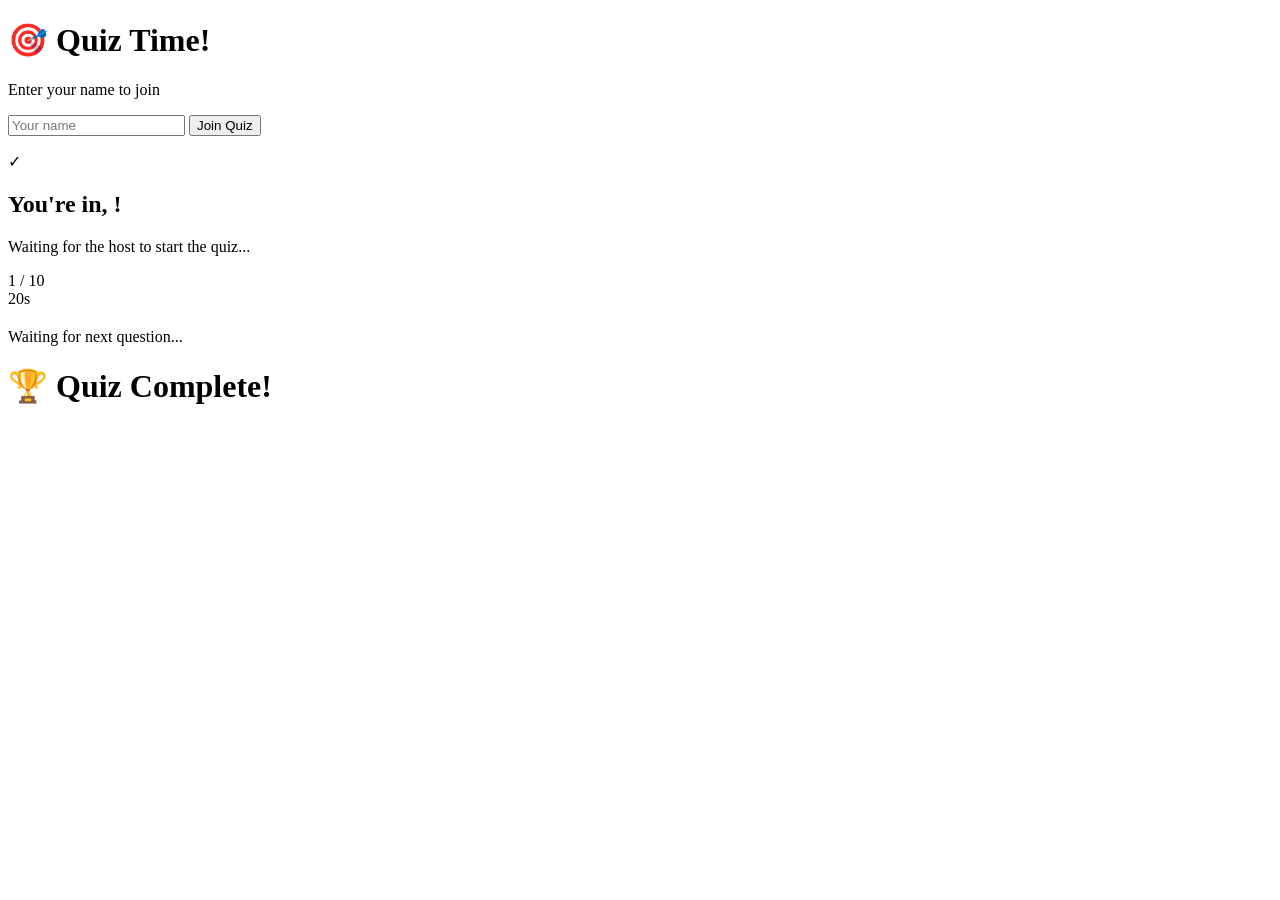
==== public/student.html @ cc94d0e2 "Fix WebSocket protocol: use wss:// on HTTPS (Render compatibility)" ====
<!DOCTYPE html>
<html lang="en">
<head>
  <meta charset="UTF-8">
  <meta name="viewport" content="width=device-width, initial-scale=1.0, user-scalable=no">
  <title>Join Quiz</title>
  <link rel="stylesheet" href="styles.css">
</head>
<body class="student-body">
  <div id="app" class="student-app">
    <!-- LOGIN SCREEN -->
    <div id="login-screen" class="screen active">
      <div class="login-container">
        <div class="login-header">
          <h1>🎯 Quiz Time!</h1>
          <p>Enter your name to join</p>
        </div>
        <form id="join-form" class="login-form">
          <input
            type="text"
            id="player-name"
            placeholder="Your name"
            maxlength="20"
            autocomplete="off"
            required
            aria-label="Your display name"
          />
          <button type="submit" class="btn btn-primary btn-large">Join Quiz</button>
        </form>
        <p id="login-error" class="error-text"></p>
      </div>
    </div>

    <!-- WAITING SCREEN -->
    <div id="waiting-screen" class="screen">
      <div class="waiting-container">
        <div class="waiting-icon">✓</div>
        <h2>You're in, <span id="display-name"></span>!</h2>
        <p class="waiting-text">Waiting for the host to start the quiz...</p>
        <div class="pulse-dot"></div>
      </div>
    </div>

    <!-- QUESTION SCREEN -->
    <div id="student-question-screen" class="screen">
      <div class="student-question-header">
        <div class="student-progress">
          <span id="sq-current">1</span> / <span id="sq-total">10</span>
        </div>
        <div class="student-timer" id="student-timer">
          <span id="student-timer-value">20</span>s
        </div>
      </div>
      <div class="student-question-text">
        <h2 id="student-question"></h2>
      </div>
      <div id="student-options" class="student-options"></div>
    </div>

    <!-- ANSWER FEEDBACK SCREEN -->
    <div id="feedback-screen" class="screen">
      <div class="feedback-container">
        <div id="feedback-icon" class="feedback-icon"></div>
        <h2 id="feedback-text"></h2>
        <p id="feedback-score"></p>
        <div id="feedback-correct-answer" class="feedback-correct-answer"></div>
        <p class="waiting-text" id="feedback-waiting">Waiting for next question...</p>
      </div>
    </div>

    <!-- FINAL SCORE SCREEN -->
    <div id="student-final-screen" class="screen">
      <div class="final-score-container">
        <h1>🏆 Quiz Complete!</h1>
        <div id="student-rank" class="student-rank"></div>
        <div id="student-final-score" class="student-final-score"></div>
        <div id="student-stats" class="student-stats"></div>
      </div>
    </div>
  </div>

  <script>
    let ws;
    let playerId = null;
    let playerName = '';
    let timerInterval = null;
    let selectedAnswer = null;

    function showScreen(id) {
      document.querySelectorAll('.screen').forEach(s => s.classList.remove('active'));
      document.getElementById(id).classList.add('active');
    }

    // Join form
    document.getElementById('join-form').addEventListener('submit', (e) => {
      e.preventDefault();
      playerName = document.getElementById('player-name').value.trim();
      if (!playerName) return;

      connectWebSocket();
    });

    function connectWebSocket() {
      const protocol = window.location.protocol === 'https:' ? 'wss:' : 'ws:';
      ws = new WebSocket(`${protocol}//${window.location.host}`);

      ws.onopen = () => {
        ws.send(JSON.stringify({
          type: 'player-join',
          name: playerName,
          playerId: playerId,
        }));
      };

      ws.onmessage = (event) => {
        const data = JSON.parse(event.data);

        switch (data.type) {
          case 'join-confirmed':
            playerId = data.playerId;
            document.getElementById('display-name').textContent = playerName;
            if (data.gameStatus === 'waiting') {
              showScreen('waiting-screen');
            }
            break;

          case 'quiz-started':
            showScreen('waiting-screen');
            break;

          case 'question':
            showQuestion(data);
            break;

          case 'answer-confirmed':
            showFeedback(data);
            break;

          case 'question-results':
            showCorrectAnswer(data);
            break;

          case 'quiz-finished':
            showFinalScore(data.rankings);
            break;

          case 'quiz-reset':
            showScreen('waiting-screen');
            break;
        }
      };

      ws.onclose = () => {
        // Attempt reconnect after 2 seconds
        setTimeout(() => {
          if (playerId) connectWebSocket();
        }, 2000);
      };
    }

    function showQuestion(data) {
      showScreen('student-question-screen');
      selectedAnswer = null;

      document.getElementById('sq-current').textContent = data.questionIndex + 1;
      document.getElementById('sq-total').textContent = data.totalQuestions;
      document.getElementById('student-question').textContent = data.question;

      const colors = ['opt-red', 'opt-blue', 'opt-yellow', 'opt-green'];
      const shapes = ['▲', '◆', '●', '■'];
      const optionsEl = document.getElementById('student-options');
      optionsEl.innerHTML = data.options.map((opt, i) =>
        `<button class="student-option-btn ${colors[i]}" data-index="${i}" aria-label="Option ${i + 1}: ${opt}">
          <span class="option-shape">${shapes[i]}</span>
          <span>${escapeHtml(opt)}</span>
        </button>`
      ).join('');

      // Add click handlers
      optionsEl.querySelectorAll('.student-option-btn').forEach(btn => {
        btn.addEventListener('click', () => submitAnswer(parseInt(btn.dataset.index)));
      });

      // Start timer
      startTimer(data.timeLimit);
    }

    function startTimer(seconds) {
      clearInterval(timerInterval);
      let remaining = seconds;
      const timerEl = document.getElementById('student-timer-value');
      timerEl.textContent = Math.ceil(remaining);

      timerInterval = setInterval(() => {
        remaining -= 0.1;
        if (remaining <= 0) {
          remaining = 0;
          clearInterval(timerInterval);
          // Auto-submit no answer if time runs out
          if (selectedAnswer === null) {
            showFeedback({ correct: false, score: 0, totalScore: 0 });
          }
        }
        timerEl.textContent = Math.ceil(remaining);
        // Visual urgency
        if (remaining <= 5) {
          document.getElementById('student-timer').classList.add('urgent');
        } else {
          document.getElementById('student-timer').classList.remove('urgent');
        }
      }, 100);
    }

    function submitAnswer(index) {
      if (selectedAnswer !== null) return;
      selectedAnswer = index;

      // Highlight selected
      const buttons = document.querySelectorAll('.student-option-btn');
      buttons.forEach(btn => {
        btn.disabled = true;
        if (parseInt(btn.dataset.index) === index) {
          btn.classList.add('selected');
        }
      });

      clearInterval(timerInterval);
      ws.send(JSON.stringify({ type: 'submit-answer', answer: index }));
    }

    function showFeedback(data) {
      showScreen('feedback-screen');
      clearInterval(timerInterval);

      const icon = document.getElementById('feedback-icon');
      const text = document.getElementById('feedback-text');
      const score = document.getElementById('feedback-score');

      if (data.correct) {
        icon.textContent = '✓';
        icon.className = 'feedback-icon correct';
        text.textContent = 'Correct!';
        score.textContent = `+${data.score} points`;
      } else {
        icon.textContent = '✗';
        icon.className = 'feedback-icon wrong';
        text.textContent = 'Not quite!';
        score.textContent = `Total: ${data.totalScore} points`;
      }
    }

    function showCorrectAnswer(data) {
      showScreen('feedback-screen');
      clearInterval(timerInterval);

      // Show the correct answer
      const correctEl = document.getElementById('feedback-correct-answer');
      const colors = ['opt-red', 'opt-blue', 'opt-yellow', 'opt-green'];
      const correctOption = data.options[data.correctAnswer];
      correctEl.innerHTML = `
        <div class="correct-answer-reveal">
          <p class="correct-answer-label">Correct Answer:</p>
          <div class="correct-answer-option ${colors[data.correctAnswer]}">
            ${escapeHtml(correctOption)}
          </div>
        </div>
      `;

      // Hide the waiting text since answer is revealed
      document.getElementById('feedback-waiting').textContent = 'Get ready for the next question...';
    }

    function showFinalScore(rankings) {
      showScreen('student-final-screen');
      clearInterval(timerInterval);

      const myRank = rankings.findIndex(r => r.id === playerId) + 1;
      const myData = rankings.find(r => r.id === playerId);

      document.getElementById('student-rank').innerHTML = myRank <= 3
        ? `<span class="big-rank">${['🥇', '🥈', '🥉'][myRank - 1]}</span><p>#${myRank} Place</p>`
        : `<span class="big-rank">#${myRank}</span><p>out of ${rankings.length} players</p>`;

      document.getElementById('student-final-score').innerHTML = myData
        ? `<div class="score-big">${myData.score}</div><p>points</p>`
        : '';

      document.getElementById('student-stats').innerHTML = myData
        ? `<p>${myData.correctAnswers} correct answers</p>`
        : '';
    }

    function escapeHtml(text) {
      const div = document.createElement('div');
      div.textContent = text;
      return div.innerHTML;
    }
  </script>
</body>
</html>
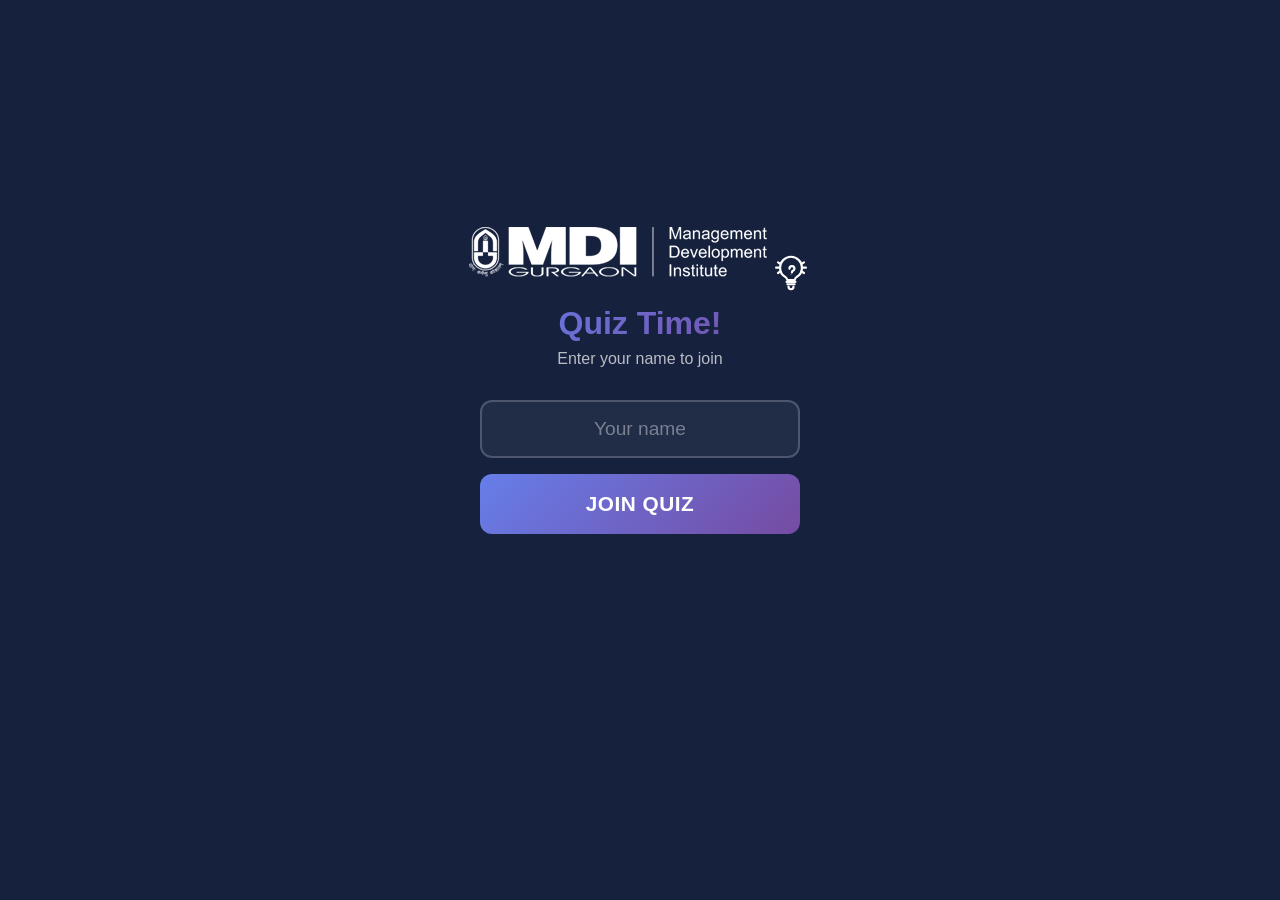
==== commit 59d15060: "Add MDI Gurgaon branding: logo, quiz icon, updated session title" ====
--- a/public/student.html
+++ b/public/student.html
@@ -3,7 +3,8 @@
 <head>
   <meta charset="UTF-8">
   <meta name="viewport" content="width=device-width, initial-scale=1.0, user-scalable=no">
-  <title>Join Quiz</title>
+  <title>MDI Gurgaon Quiz - Join</title>
+  <link rel="icon" href="images/quiz-icon.svg" type="image/svg+xml">
   <link rel="stylesheet" href="styles.css">
 </head>
 <body class="student-body">
@@ -12,7 +13,9 @@
     <div id="login-screen" class="screen active">
       <div class="login-container">
         <div class="login-header">
-          <h1>🎯 Quiz Time!</h1>
+          <img src="images/mdi-logo.png" alt="MDI Gurgaon" class="mdi-logo" style="filter: brightness(0) invert(1);" />
+          <img src="images/quiz-icon.svg" alt="" class="quiz-icon" style="width:40px; height:40px; filter:invert(1); margin-bottom:0.5rem;" />
+          <h1>Quiz Time!</h1>
           <p>Enter your name to join</p>
         </div>
         <form id="join-form" class="login-form">
@@ -85,6 +88,7 @@
     let playerName = '';
     let timerInterval = null;
     let selectedAnswer = null;
+    let currentQuestionIndex = -1;
 
     function showScreen(id) {
       document.querySelectorAll('.screen').forEach(s => s.classList.remove('active'));
@@ -161,6 +165,11 @@
     function showQuestion(data) {
       showScreen('student-question-screen');
       selectedAnswer = null;
+      currentQuestionIndex = data.questionIndex;
+
+      // Clear any previous correct answer display
+      document.getElementById('feedback-correct-answer').innerHTML = '';
+      document.getElementById('feedback-waiting').textContent = 'Waiting for next question...';
 
       document.getElementById('sq-current').textContent = data.questionIndex + 1;
       document.getElementById('sq-total').textContent = data.totalQuestions;
@@ -250,10 +259,13 @@
     }
 
     function showCorrectAnswer(data) {
+      // Only show if this result matches the question the student just answered
+      if (data.questionIndex !== currentQuestionIndex) return;
+
       showScreen('feedback-screen');
       clearInterval(timerInterval);
 
-      // Show the correct answer
+      // Show the correct answer with question context
       const correctEl = document.getElementById('feedback-correct-answer');
       const colors = ['opt-red', 'opt-blue', 'opt-yellow', 'opt-green'];
       const correctOption = data.options[data.correctAnswer];
@@ -266,7 +278,7 @@
         </div>
       `;
 
-      // Hide the waiting text since answer is revealed
+      // Update the waiting text
       document.getElementById('feedback-waiting').textContent = 'Get ready for the next question...';
     }
 
--- a/public/styles.css
+++ b/public/styles.css
@@ -0,0 +1,827 @@
+/* ===== BASE STYLES ===== */
+* {
+  margin: 0;
+  padding: 0;
+  box-sizing: border-box;
+}
+
+body {
+  font-family: -apple-system, BlinkMacSystemFont, 'Segoe UI', Roboto, Oxygen, sans-serif;
+  background: #1a1a2e;
+  color: #ffffff;
+  min-height: 100vh;
+  overflow-x: hidden;
+}
+
+.screen {
+  display: none;
+  width: 100%;
+  min-height: 100vh;
+  padding: 2rem;
+}
+
+.screen.active {
+  display: flex;
+  flex-direction: column;
+  align-items: center;
+}
+
+/* ===== BUTTONS ===== */
+.btn {
+  border: none;
+  border-radius: 12px;
+  padding: 14px 28px;
+  font-size: 1.1rem;
+  font-weight: 600;
+  cursor: pointer;
+  transition: all 0.2s ease;
+  text-transform: uppercase;
+  letter-spacing: 0.5px;
+}
+
+.btn:hover {
+  transform: translateY(-2px);
+  box-shadow: 0 4px 15px rgba(0, 0, 0, 0.3);
+}
+
+.btn:active {
+  transform: translateY(0);
+}
+
+.btn:disabled {
+  opacity: 0.5;
+  cursor: not-allowed;
+  transform: none;
+}
+
+.btn-primary {
+  background: linear-gradient(135deg, #667eea 0%, #764ba2 100%);
+  color: white;
+}
+
+.btn-secondary {
+  background: rgba(255, 255, 255, 0.1);
+  color: white;
+  border: 2px solid rgba(255, 255, 255, 0.3);
+}
+
+.btn-large {
+  padding: 18px 40px;
+  font-size: 1.3rem;
+}
+
+/* ===== QUIZ SELECTION SCREEN ===== */
+.quiz-select-grid {
+  display: flex;
+  gap: 2rem;
+  justify-content: center;
+  flex-wrap: wrap;
+  margin-top: 2rem;
+}
+
+.quiz-select-btn {
+  display: flex;
+  flex-direction: column;
+  align-items: center;
+  gap: 1rem;
+  padding: 3rem 4rem;
+  border: 2px solid rgba(102, 126, 234, 0.4);
+  border-radius: 20px;
+  background: rgba(102, 126, 234, 0.1);
+  color: white;
+  cursor: pointer;
+  transition: all 0.3s ease;
+  font-size: 1.1rem;
+}
+
+.quiz-select-btn:hover {
+  background: rgba(102, 126, 234, 0.25);
+  border-color: #667eea;
+  transform: translateY(-4px);
+  box-shadow: 0 8px 25px rgba(102, 126, 234, 0.3);
+}
+
+.quiz-select-icon {
+  font-size: 3rem;
+}
+
+.quiz-select-label {
+  font-size: 1.4rem;
+  font-weight: 600;
+}
+
+/* ===== LOGO ===== */
+.quiz-logo {
+  display: flex;
+  justify-content: center;
+  margin-bottom: 1rem;
+}
+
+.logo-img {
+  width: 100px;
+  height: 100px;
+  border-radius: 50%;
+  box-shadow: 0 4px 20px rgba(102, 126, 234, 0.4);
+}
+
+.logo-img.logo-sm {
+  width: 70px;
+  height: 70px;
+}
+
+/* ===== LOBBY SCREEN ===== */
+/* ===== HEADER & LOGOS ===== */
+.header {
+  text-align: center;
+  margin-bottom: 2rem;
+}
+
+.mdi-logo {
+  height: 50px;
+  margin-bottom: 1.5rem;
+  filter: brightness(0) invert(1);
+}
+
+.mdi-logo-sm {
+  height: 40px;
+  margin-bottom: 1rem;
+}
+
+.quiz-title-row {
+  display: flex;
+  align-items: center;
+  justify-content: center;
+  gap: 1rem;
+  margin-bottom: 0.5rem;
+}
+
+.quiz-icon {
+  width: 48px;
+  height: 48px;
+  filter: invert(1);
+  flex-shrink: 0;
+}
+
+.header h1 {
+  font-size: 1.8rem;
+  background: linear-gradient(135deg, #667eea, #764ba2);
+  -webkit-background-clip: text;
+  -webkit-text-fill-color: transparent;
+  background-clip: text;
+  line-height: 1.3;
+  max-width: 700px;
+}
+
+.subtitle {
+  color: rgba(255, 255, 255, 0.7);
+  font-size: 1.2rem;
+  margin-top: 0.5rem;
+}
+
+.subtitle-small {
+  font-size: 0.95rem;
+  color: rgba(255, 255, 255, 0.5);
+  margin-top: 0.3rem;
+}
+
+.lobby-content {
+  display: flex;
+  gap: 4rem;
+  align-items: flex-start;
+  justify-content: center;
+  flex-wrap: wrap;
+  margin-bottom: 2rem;
+  width: 100%;
+  max-width: 900px;
+}
+
+.qr-section {
+  text-align: center;
+}
+
+#qr-container {
+  background: white;
+  padding: 1rem;
+  border-radius: 16px;
+  display: inline-block;
+}
+
+#qr-code {
+  width: 250px;
+  height: 250px;
+}
+
+.join-url {
+  margin-top: 1rem;
+  color: rgba(255, 255, 255, 0.6);
+  font-size: 0.9rem;
+  word-break: break-all;
+}
+
+.players-section {
+  flex: 1;
+  min-width: 250px;
+}
+
+.players-section h2 {
+  margin-bottom: 1rem;
+  color: rgba(255, 255, 255, 0.9);
+}
+
+.player-list {
+  display: flex;
+  flex-wrap: wrap;
+  gap: 0.5rem;
+}
+
+.player-chip {
+  background: rgba(102, 126, 234, 0.2);
+  border: 1px solid rgba(102, 126, 234, 0.4);
+  padding: 8px 16px;
+  border-radius: 20px;
+  font-size: 0.95rem;
+  animation: fadeIn 0.3s ease;
+}
+
+@keyframes fadeIn {
+  from { opacity: 0; transform: scale(0.8); }
+  to { opacity: 1; transform: scale(1); }
+}
+
+/* ===== QUESTION SCREEN ===== */
+.question-header {
+  display: flex;
+  justify-content: space-between;
+  align-items: center;
+  width: 100%;
+  max-width: 900px;
+  margin-bottom: 2rem;
+}
+
+.question-progress {
+  font-size: 1.2rem;
+  color: rgba(255, 255, 255, 0.7);
+}
+
+.timer-circle {
+  width: 70px;
+  height: 70px;
+  border-radius: 50%;
+  background: rgba(255, 255, 255, 0.1);
+  border: 3px solid #667eea;
+  display: flex;
+  align-items: center;
+  justify-content: center;
+}
+
+#timer-value {
+  font-size: 1.8rem;
+  font-weight: 700;
+}
+
+.question-body {
+  width: 100%;
+  max-width: 900px;
+  margin-bottom: 2rem;
+}
+
+.question-text {
+  font-size: 1.8rem;
+  text-align: center;
+  margin-bottom: 2rem;
+  line-height: 1.4;
+}
+
+.options-grid {
+  display: grid;
+  grid-template-columns: 1fr 1fr;
+  gap: 1rem;
+}
+
+.option-card {
+  padding: 1.2rem 1.5rem;
+  border-radius: 12px;
+  font-size: 1.1rem;
+  display: flex;
+  align-items: center;
+  gap: 12px;
+  position: relative;
+  transition: all 0.3s ease;
+}
+
+.option-shape {
+  font-size: 1.4rem;
+}
+
+.opt-red { background: rgba(231, 76, 60, 0.8); }
+.opt-blue { background: rgba(52, 152, 219, 0.8); }
+.opt-yellow { background: rgba(241, 196, 15, 0.8); color: #1a1a2e; }
+.opt-green { background: rgba(46, 204, 113, 0.8); }
+
+.option-card.correct {
+  border: 3px solid #2ecc71;
+  box-shadow: 0 0 20px rgba(46, 204, 113, 0.5);
+}
+
+.option-card.incorrect {
+  opacity: 0.4;
+}
+
+.option-card .check {
+  position: absolute;
+  right: 1rem;
+  font-size: 1.5rem;
+  font-weight: bold;
+}
+
+/* ===== RESPONSE / WORD CLOUD ===== */
+.response-section {
+  width: 100%;
+  max-width: 900px;
+  margin-bottom: 2rem;
+}
+
+.response-counter {
+  text-align: center;
+  font-size: 1.2rem;
+  color: rgba(255, 255, 255, 0.7);
+  margin-bottom: 1rem;
+}
+
+.word-cloud {
+  display: flex;
+  flex-wrap: wrap;
+  justify-content: center;
+  gap: 0.8rem;
+  padding: 1.5rem;
+  min-height: 80px;
+  background: rgba(255, 255, 255, 0.05);
+  border-radius: 16px;
+}
+
+.cloud-word {
+  display: inline-block;
+  padding: 4px 12px;
+  border-radius: 8px;
+  background: rgba(102, 126, 234, 0.3);
+  color: #fff;
+  animation: popIn 0.4s ease forwards;
+  opacity: 0;
+}
+
+@keyframes popIn {
+  from { opacity: 0; transform: scale(0.5) rotate(-5deg); }
+  to { opacity: 1; transform: scale(1) rotate(0deg); }
+}
+
+/* ===== HOST CONTROLS ===== */
+.host-controls {
+  display: flex;
+  gap: 1rem;
+  margin-top: auto;
+  padding-top: 2rem;
+}
+
+/* ===== RESULTS SCREEN ===== */
+.question-results-header {
+  margin-bottom: 2rem;
+}
+
+.answer-reveal {
+  width: 100%;
+  max-width: 800px;
+  margin-bottom: 2rem;
+}
+
+.answer-reveal h3 {
+  text-align: center;
+  font-size: 1.4rem;
+  margin-bottom: 1.5rem;
+}
+
+/* ===== RANKINGS ===== */
+.rankings-container {
+  width: 100%;
+  max-width: 700px;
+  margin: 1rem 0;
+}
+
+.rankings-table {
+  width: 100%;
+  border-collapse: collapse;
+  font-size: 1.1rem;
+}
+
+.rankings-table th {
+  text-align: left;
+  padding: 12px 16px;
+  color: rgba(255, 255, 255, 0.6);
+  border-bottom: 1px solid rgba(255, 255, 255, 0.1);
+  font-weight: 500;
+}
+
+.rankings-table td {
+  padding: 12px 16px;
+  border-bottom: 1px solid rgba(255, 255, 255, 0.05);
+}
+
+.rankings-table tr.top-three {
+  background: rgba(102, 126, 234, 0.1);
+}
+
+.rankings-table .rank {
+  font-weight: 700;
+  color: #667eea;
+}
+
+.rankings-table .score {
+  font-weight: 700;
+  color: #2ecc71;
+}
+
+/* ===== FINAL SCREEN ===== */
+.final-header h1 {
+  font-size: 2.5rem;
+  text-align: center;
+  margin-bottom: 2rem;
+}
+
+.podium {
+  display: flex;
+  align-items: flex-end;
+  justify-content: center;
+  gap: 1rem;
+  margin-bottom: 3rem;
+}
+
+.podium-place {
+  display: flex;
+  flex-direction: column;
+  align-items: center;
+  text-align: center;
+}
+
+.podium-medal {
+  font-size: 2.5rem;
+  margin-bottom: 0.5rem;
+}
+
+.podium-name {
+  font-size: 1.2rem;
+  font-weight: 600;
+  margin-bottom: 0.3rem;
+}
+
+.podium-score {
+  font-size: 0.9rem;
+  color: rgba(255, 255, 255, 0.7);
+  margin-bottom: 0.5rem;
+}
+
+.podium-bar {
+  width: 120px;
+  border-radius: 8px 8px 0 0;
+  transition: height 0.5s ease;
+}
+
+.podium-1 .podium-bar { background: linear-gradient(180deg, #ffd700, #b8860b); }
+.podium-2 .podium-bar { background: linear-gradient(180deg, #c0c0c0, #808080); }
+.podium-3 .podium-bar { background: linear-gradient(180deg, #cd7f32, #8b4513); }
+
+/* ===== STUDENT STYLES ===== */
+.student-body {
+  background: #16213e;
+}
+
+.student-app {
+  max-width: 500px;
+  margin: 0 auto;
+}
+
+/* Login */
+.login-container {
+  display: flex;
+  flex-direction: column;
+  align-items: center;
+  justify-content: center;
+  min-height: 80vh;
+}
+
+.login-header {
+  text-align: center;
+  margin-bottom: 2rem;
+}
+
+.login-header h1 {
+  font-size: 2rem;
+  background: linear-gradient(135deg, #667eea, #764ba2);
+  -webkit-background-clip: text;
+  -webkit-text-fill-color: transparent;
+  background-clip: text;
+}
+
+.login-header .subtitle-small {
+  font-size: 0.9rem;
+  color: rgba(255, 255, 255, 0.5);
+  margin-bottom: 0.5rem;
+}
+
+.login-header p {
+  color: rgba(255, 255, 255, 0.7);
+  margin-top: 0.5rem;
+}
+
+.login-form {
+  width: 100%;
+  max-width: 320px;
+  display: flex;
+  flex-direction: column;
+  gap: 1rem;
+}
+
+.login-form input {
+  width: 100%;
+  padding: 16px 20px;
+  border: 2px solid rgba(255, 255, 255, 0.2);
+  border-radius: 12px;
+  background: rgba(255, 255, 255, 0.05);
+  color: white;
+  font-size: 1.2rem;
+  text-align: center;
+  outline: none;
+  transition: border-color 0.3s;
+}
+
+.login-form input:focus {
+  border-color: #667eea;
+}
+
+.login-form input::placeholder {
+  color: rgba(255, 255, 255, 0.4);
+}
+
+.error-text {
+  color: #e74c3c;
+  text-align: center;
+  min-height: 1.5rem;
+}
+
+/* Waiting */
+.waiting-container {
+  display: flex;
+  flex-direction: column;
+  align-items: center;
+  justify-content: center;
+  min-height: 80vh;
+  text-align: center;
+}
+
+.waiting-icon {
+  width: 80px;
+  height: 80px;
+  border-radius: 50%;
+  background: #2ecc71;
+  display: flex;
+  align-items: center;
+  justify-content: center;
+  font-size: 2.5rem;
+  font-weight: bold;
+  margin-bottom: 1.5rem;
+}
+
+.waiting-text {
+  color: rgba(255, 255, 255, 0.6);
+  margin-top: 1rem;
+}
+
+.pulse-dot {
+  width: 12px;
+  height: 12px;
+  background: #667eea;
+  border-radius: 50%;
+  margin-top: 2rem;
+  animation: pulse 1.5s infinite;
+}
+
+@keyframes pulse {
+  0%, 100% { transform: scale(1); opacity: 1; }
+  50% { transform: scale(1.5); opacity: 0.5; }
+}
+
+/* Student Question */
+.student-question-header {
+  display: flex;
+  justify-content: space-between;
+  align-items: center;
+  width: 100%;
+  margin-bottom: 1.5rem;
+}
+
+.student-progress {
+  font-size: 1rem;
+  color: rgba(255, 255, 255, 0.6);
+}
+
+.student-timer {
+  font-size: 1.5rem;
+  font-weight: 700;
+  color: #667eea;
+  padding: 8px 16px;
+  border: 2px solid #667eea;
+  border-radius: 8px;
+}
+
+.student-timer.urgent {
+  color: #e74c3c;
+  border-color: #e74c3c;
+  animation: shake 0.5s infinite;
+}
+
+@keyframes shake {
+  0%, 100% { transform: translateX(0); }
+  25% { transform: translateX(-3px); }
+  75% { transform: translateX(3px); }
+}
+
+.student-question-text {
+  text-align: center;
+  margin-bottom: 2rem;
+}
+
+.student-question-text h2 {
+  font-size: 1.4rem;
+  line-height: 1.4;
+}
+
+.student-options {
+  display: flex;
+  flex-direction: column;
+  gap: 0.8rem;
+  width: 100%;
+}
+
+.student-option-btn {
+  width: 100%;
+  padding: 18px 20px;
+  border: none;
+  border-radius: 12px;
+  font-size: 1.1rem;
+  font-weight: 500;
+  color: white;
+  cursor: pointer;
+  display: flex;
+  align-items: center;
+  gap: 12px;
+  transition: all 0.2s ease;
+  text-align: left;
+}
+
+.student-option-btn:active {
+  transform: scale(0.97);
+}
+
+.student-option-btn.selected {
+  border: 3px solid white;
+  transform: scale(1.02);
+}
+
+.student-option-btn:disabled {
+  opacity: 0.6;
+  cursor: not-allowed;
+}
+
+/* Feedback */
+.feedback-container {
+  display: flex;
+  flex-direction: column;
+  align-items: center;
+  justify-content: center;
+  min-height: 80vh;
+  text-align: center;
+}
+
+.feedback-icon {
+  width: 100px;
+  height: 100px;
+  border-radius: 50%;
+  display: flex;
+  align-items: center;
+  justify-content: center;
+  font-size: 3rem;
+  font-weight: bold;
+  margin-bottom: 1.5rem;
+}
+
+.feedback-icon.correct {
+  background: rgba(46, 204, 113, 0.2);
+  border: 3px solid #2ecc71;
+  color: #2ecc71;
+}
+
+.feedback-icon.wrong {
+  background: rgba(231, 76, 60, 0.2);
+  border: 3px solid #e74c3c;
+  color: #e74c3c;
+}
+
+#feedback-score {
+  font-size: 1.3rem;
+  color: rgba(255, 255, 255, 0.7);
+  margin-top: 0.5rem;
+}
+
+.feedback-correct-answer {
+  margin-top: 1.5rem;
+  width: 100%;
+  max-width: 320px;
+}
+
+.correct-answer-reveal {
+  text-align: center;
+}
+
+.correct-answer-label {
+  font-size: 0.9rem;
+  color: rgba(255, 255, 255, 0.6);
+  margin-bottom: 0.5rem;
+  text-transform: uppercase;
+  letter-spacing: 1px;
+}
+
+.correct-answer-option {
+  padding: 14px 20px;
+  border-radius: 12px;
+  font-size: 1.1rem;
+  font-weight: 600;
+  color: white;
+  border: 3px solid #2ecc71;
+  box-shadow: 0 0 15px rgba(46, 204, 113, 0.4);
+  animation: revealPop 0.4s ease;
+}
+
+@keyframes revealPop {
+  from { opacity: 0; transform: scale(0.8); }
+  to { opacity: 1; transform: scale(1); }
+}
+
+/* Student Final */
+.final-score-container {
+  display: flex;
+  flex-direction: column;
+  align-items: center;
+  justify-content: center;
+  min-height: 80vh;
+  text-align: center;
+}
+
+.student-rank {
+  margin: 1.5rem 0;
+}
+
+.big-rank {
+  font-size: 4rem;
+}
+
+.student-final-score {
+  margin: 1rem 0;
+}
+
+.score-big {
+  font-size: 3rem;
+  font-weight: 700;
+  color: #2ecc71;
+}
+
+.student-stats {
+  color: rgba(255, 255, 255, 0.6);
+  margin-top: 1rem;
+}
+
+/* ===== RESPONSIVE ===== */
+@media (max-width: 768px) {
+  .screen {
+    padding: 1rem;
+  }
+
+  .lobby-content {
+    flex-direction: column;
+    align-items: center;
+    gap: 2rem;
+  }
+
+  .options-grid {
+    grid-template-columns: 1fr;
+  }
+
+  .question-text {
+    font-size: 1.4rem;
+  }
+
+  .podium-bar {
+    width: 80px;
+  }
+
+  .header h1 {
+    font-size: 2rem;
+  }
+}
